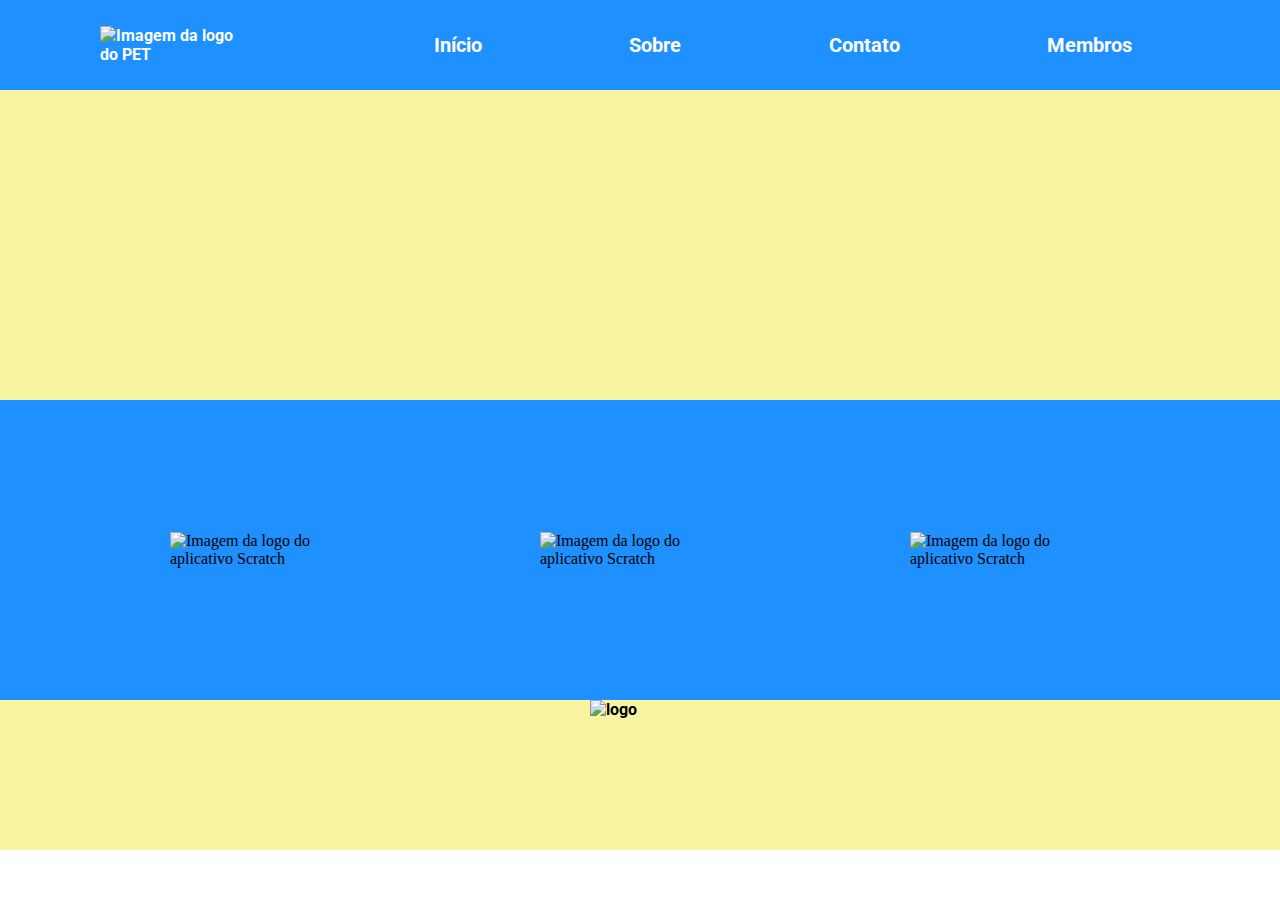
==== index.html @ 6c6c90ff "fix: nav responsivity" ====
<!DOCTYPE html>
<html lang="pt-br">

<head>
    <meta charset="UTF-8">
    <meta name="viewport" content="width=device-width, initial-scale=1.0, maximum-scale=1.0, user-scalable=0" />
    <meta name="description" content="PET Codifikids: levando o básico da programação para as crianças.">
    <meta name="author" content="@henriquesqs">
    <title>PET: Codifikids</title>

    <!-- CSS stylesheet -->
    <link rel="stylesheet" type="text/css" href="styles/stylesheet.css">
    <!-- <link rel="stylesheet" media="screen and (min-width: 900px)" href="styles/widescreen.css"> -->
    <!-- <link rel="stylesheet" media="screen and (max-width: 1000px)" href="styles/smallscreen.css"> -->

    <!-- Favicon image -->
    <link rel="shortcut icon" type="image/x-icon" href="images/favicon.ico" />

    <!-- Roboto family font -->
    <link href="https://fonts.googleapis.com/css2?family=Roboto:wght@100&display=swap" rel="stylesheet">

</head>

<body>

    <header>
        <nav>

            <div class="flex-container">
                <div class="logo">
                    <a href="index.html">                        
                        <img src="images/PetNOBG.png" alt="Imagem da logo do PET">
                    </a>
                </div>
                <ul>
                    <a href="index.html">
                        <li>Início</li>
                    </a>
                    <a href="#">
                        <li>Sobre</li>
                    </a>
                    <a href="#">
                        <li>Contato</li>
                    </a>
                    <a href="#">
                        <li>Membros</li>
                    </a>
                </ul>
            </div>
        </nav>
    </header>

    <main>
        <div class="flex-container">
            <div class="scratch-icon">
                <img src="images/scratch.svg" alt="Imagem da logo do aplicativo Scratch">
            </div>
            <div class="pet-icon">
                <img src="images/scratch.svg" alt="Imagem da logo do aplicativo Scratch">
            </div>
            <div class="about-icon">
                <img src="images/scratch.svg" alt="Imagem da logo do aplicativo Scratch">
            </div>
        </div>
    </main>

    <footer>
        <div class="flex-container">
            <img src="images/pet.jpg" alt="logo">
            
            <div>

            </div>
        </div>

    </footer>

</body>

</html>
---- styles/stylesheet.css ----
html,
body {
    width: 100%;
    height: 100%;
    margin: 0;
}

/* ************************* */
/*  Define styles for header */
/* ************************* */

header {
    background-color: #f9f4a2;
    width: 100%;
    height: 400px;
}

/* ******************************** */
/*  Define styles for navigator bar */
/* ******************************** */

nav {
    display: flex;
    width: 100%;
    height: 90px;
}

nav .logo {
    margin-left: 100px;
}

nav a {
    text-decoration: none;
    font-weight: bold;
    font-family: "Roboto", sans-serif;
    list-style-type: none;
    color: white;
}

nav ul {
    width: 100%;
    height: 100%;
    margin: 0;
    display: flex;
    align-items: center;
    flex-direction: row;
    justify-content: space-evenly;
    font-size: 20px;
}

li:hover {
    color: black;
}

nav .flex-container {
    flex-direction: row;
    display: flex;
    height: 100%;
    width: 100%;
    justify-content: space-evenly;
    align-items: center;
    background-color: DodgerBlue;
}

nav > .flex-container > .logo img {
    width: 90px;
    height: 94px;
}

/* Define styles for main */

main {
    background-color: aqua;
    width: 100%;
    height: 300px;
}

main .flex-container {
    flex-direction: row;
    display: flex;
    height: 100%;
    justify-content: space-evenly;
    align-items: center;
    background-color: DodgerBlue;
}

main .flex-container > div {
    width: 200px;
    /* background-color: #f1f1f1; */
}

/* Define style for footer */
footer {
    background-color: #f9f4a2;
    width: 100%;
    height: 150px;
    font-family: "Roboto", sans-serif;
    font-weight: bold;
}

footer > .flex-container {
    display: flex;
    flex-direction: row;
    justify-content: center;
    align-items: center;
}

footer img {
    height: 100px;
    width: 100px;
}

@media only screen and (max-width: 1000px) {
    html,
    body {
        width: 100%;
        height: 100%;
        margin: 0;
    }

    header {
        height: 500px;
    }

    nav {
        display: flex;
        width: 100%;
        height: 90px;
    }

    nav .flex-container .logo {
        margin-left: 20px;
    }

    nav ul {
        font-size: 10px;
    }

    main {
        height: 580px;
    }

    main .flex-container {
        flex-direction: column;
    }

    main .flex-container > div {
        width: 150px;
        margin: 10px;
    }

    footer {
        height: 20vh;
    }

    footer > img {
        height: 80px;
        width: 15vw;
    }
}
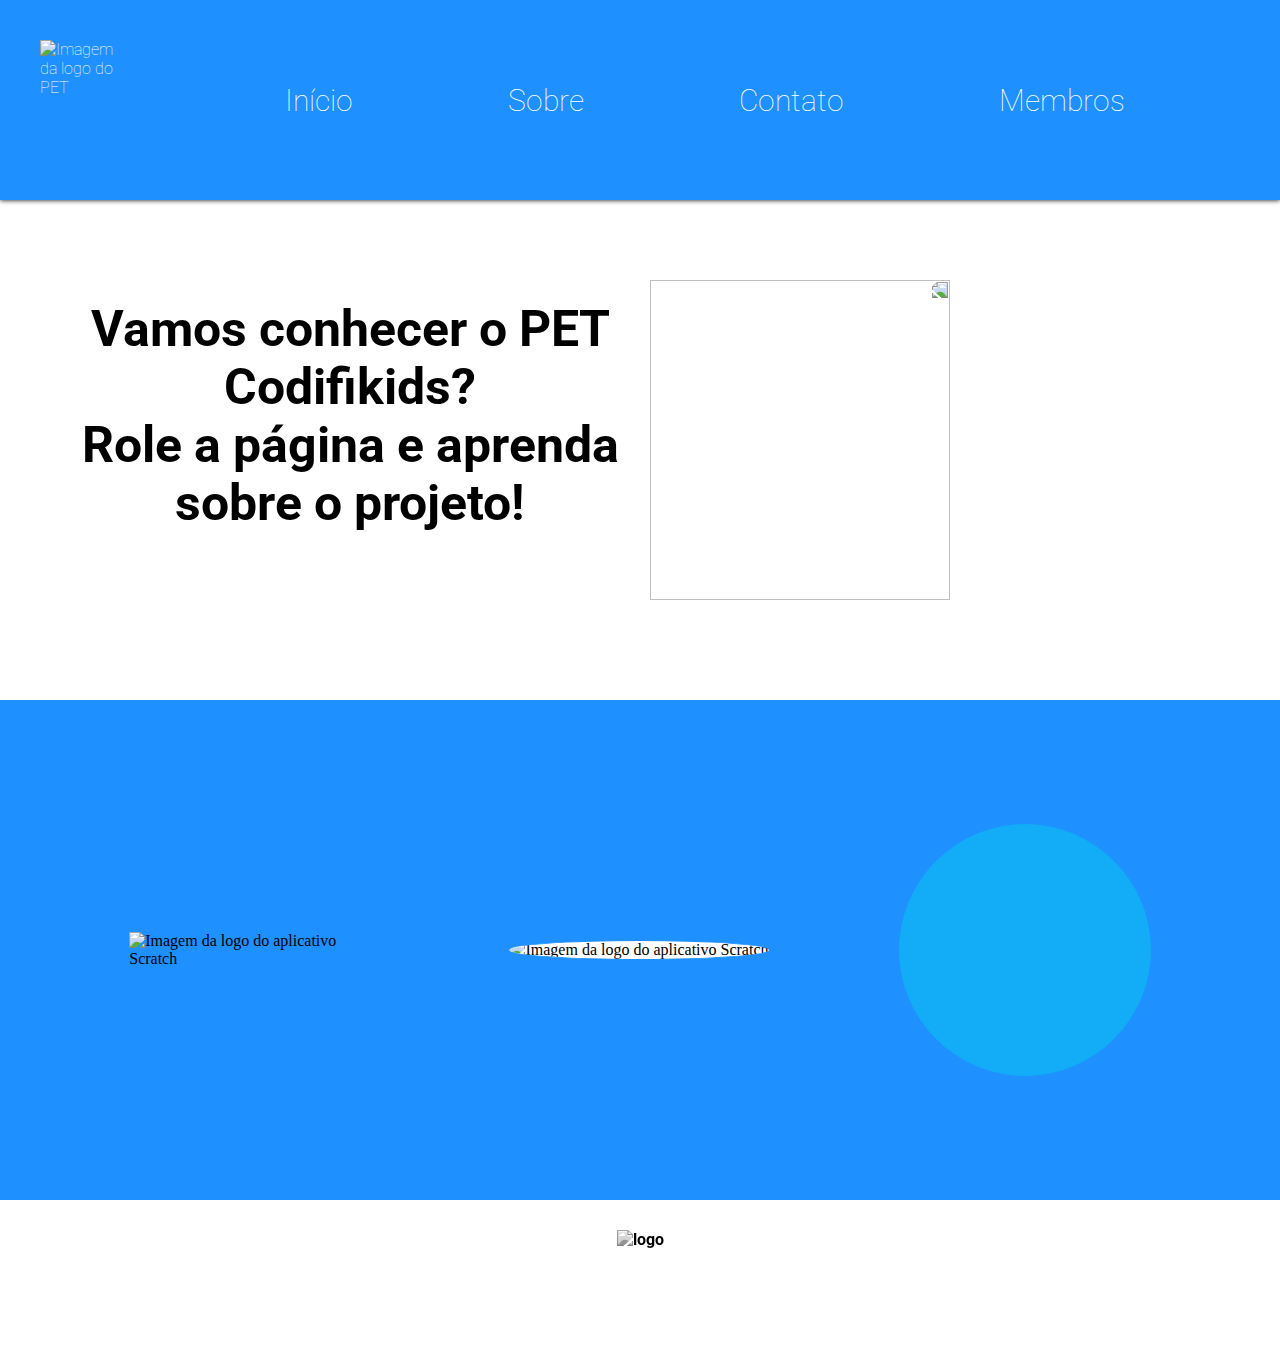
==== commit 6c3f5921: "fix: responsive design" ====
--- a/index.html
+++ b/index.html
@@ -17,7 +17,10 @@
     <link rel="shortcut icon" type="image/x-icon" href="images/favicon.ico" />
 
     <!-- Roboto family font -->
-    <link href="https://fonts.googleapis.com/css2?family=Roboto:wght@100&display=swap" rel="stylesheet">
+    <link href="https://fonts.googleapis.com/css2?family=Roboto:wght@100;900&display=swap" rel="stylesheet">
+
+    <!-- Font Awesome Kit -->
+    <script src="https://kit.fontawesome.com/ced1c3619a.js" crossorigin="anonymous"></script>
 
 </head>
 
@@ -25,10 +28,9 @@
 
     <header>
         <nav>
-
             <div class="flex-container">
                 <div class="logo">
-                    <a href="index.html">                        
+                    <a href="index.html">
                         <img src="images/PetNOBG.png" alt="Imagem da logo do PET">
                     </a>
                 </div>
@@ -48,6 +50,14 @@
                 </ul>
             </div>
         </nav>
+
+        <h1>Vamos conhecer o PET Codifikids?<br>
+            Role a página e aprenda sobre o projeto!
+        </h1>
+        
+        <div>
+            <img class="cat" src="images/scratchCat.png">
+        </div>
     </header>
 
     <main>
@@ -56,20 +66,19 @@
                 <img src="images/scratch.svg" alt="Imagem da logo do aplicativo Scratch">
             </div>
             <div class="pet-icon">
-                <img src="images/scratch.svg" alt="Imagem da logo do aplicativo Scratch">
+                <img src="images/pet.jpg" alt="Imagem da logo do aplicativo Scratch">
             </div>
             <div class="about-icon">
-                <img src="images/scratch.svg" alt="Imagem da logo do aplicativo Scratch">
+                <center><i class="fas fa-question">
+                    </i></center>
             </div>
         </div>
     </main>
 
     <footer>
         <div class="flex-container">
-            <img src="images/pet.jpg" alt="logo">
-            
             <div>
-
+                <img src="images/PetNOBG.png" alt="logo">
             </div>
         </div>
 
--- a/styles/stylesheet.css
+++ b/styles/stylesheet.css
@@ -6,33 +6,50 @@
 }
 
 /* ************************* */
-/*  Define styles for header */
+/*  Define styles for HEADER */
 /* ************************* */
 
 header {
-    background-color: #f9f4a2;
+    /* background-color: #f9f4a2; */
+    background-color: white;
     width: 100%;
     height: 400px;
 }
 
-/* ******************************** */
-/*  Define styles for navigator bar */
-/* ******************************** */
+header h1 {
+    font-family: "Roboto", sans-serif;
+    font-weight: 900;
+    float: left;
+    margin-top: 100px;
+    margin-left: 50px;
+    font-size: 45px;
+}
+
+header .cat {
+    -webkit-transform: scaleX(-1);
+    transform: scaleX(-1);
+    float: right;
+    width: 400px;
+    margin-right: 100px;
+    margin-top: 50px;
+}
+
+/* ********************************* */
+/*  Define styles for NAVIGATION BAR */
+/* ********************************* */
 
 nav {
     display: flex;
     width: 100%;
     height: 90px;
-}
-
-nav .logo {
-    margin-left: 100px;
+    /* position: fixed; */
 }
 
 nav a {
     text-decoration: none;
     font-weight: bold;
     font-family: "Roboto", sans-serif;
+    font-weight: 100;
     list-style-type: none;
     color: white;
 }
@@ -60,6 +77,11 @@
     justify-content: space-evenly;
     align-items: center;
     background-color: DodgerBlue;
+    box-shadow: 0 0px 5px black;
+}
+
+nav .logo {
+    margin-left: 100px;
 }
 
 nav > .flex-container > .logo img {
@@ -67,7 +89,13 @@
     height: 94px;
 }
 
-/* Define styles for main */
+/* nav > .flex-container > .logo img:hover{
+    background-color: black;
+} */
+
+/* *********************** */
+/*  Define styles for MAIN */
+/* *********************** */
 
 main {
     background-color: aqua;
@@ -75,7 +103,7 @@
     height: 300px;
 }
 
-main .flex-container {
+main > .flex-container {
     flex-direction: row;
     display: flex;
     height: 100%;
@@ -84,14 +112,49 @@
     background-color: DodgerBlue;
 }
 
-main .flex-container > div {
+main > .flex-container > div.scratch-icon {
     width: 200px;
     /* background-color: #f1f1f1; */
 }
 
-/* Define style for footer */
+main > .flex-container div.pet-icon > img {
+    width: 200px;
+    /* background-color: #f1f1f1; */
+    background-color: #fff;
+    border: 1px solid DodgerBlue;
+    /* height:100px; */
+    border-radius: 50%;
+    -moz-border-radius: 50%;
+    -webkit-border-radius: 50%;
+}
+
+main > .flex-container div.about-icon {
+    width: 200px;
+    background-color: #12adf6;
+    border: 1px solid #12adf6;
+    color: white;
+    height: 200px;
+    border-radius: 50%;
+    -moz-border-radius: 50%;
+    -webkit-border-radius: 50%;
+
+    display: inline-block;
+    font-size: 60px;
+    line-height: 200px;
+    /* background-color:black; */
+    /* color:white; */
+    /* width: 50px; */
+    /* height: 50px; */
+    text-align: center;
+    vertical-align: bottom;
+}
+
+/* ************************** */
+/*  Define styles for FOOTER  */
+/* ************************** */
+
 footer {
-    background-color: #f9f4a2;
+    background-color: white;
     width: 100%;
     height: 150px;
     font-family: "Roboto", sans-serif;
@@ -108,53 +171,390 @@
 footer img {
     height: 100px;
     width: 100px;
-}
-
-@media only screen and (max-width: 1000px) {
-    html,
-    body {
-        width: 100%;
-        height: 100%;
-        margin: 0;
+    filter: grayscale(1);
+}
+
+/* Define styles for Extra small devices (phones, 600px and down) */
+@media only screen and (max-width: 600px) {
+    nav .logo {
+        margin-left: 5px;
+        /* margin: 0; */
+    }
+
+    nav ul {
+        font-size: 15px;
+        padding: 0;
+    }
+
+    nav > .flex-container > .logo img {
+        width: 90px;
+        height: 94px;
+        /* margin-right: -40px; */
     }
 
     header {
         height: 500px;
     }
 
+    header h1 {
+        margin: 0;
+        font-weight: lighter;
+        margin-top: 50px;
+        margin-left: 20px;
+        margin-right: 20px;
+        font-size: 30px;
+        text-align: center;
+    }
+
+    header div {
+        display: flex;
+        width: 100px;
+        height: 100px;
+    }
+
+    header div > img.cat {
+        margin: 0;
+        -webkit-transform: scaleX(-1);
+        transform: scaleX(-1);
+        width: 100px;
+        height: 120px;
+        margin-right: 150px;
+        margin-left: 150px;
+        margin-top: 30px;
+    }
+
+    header div > img.cat:hover {
+        -webkit-transform: scaleX(1);
+        transform: scaleX(1);
+    }
+
+    main {
+        background-color: aqua;
+        width: 100%;
+        height: 300px;
+    }
+
+    main .flex-container {
+        flex-direction: row;
+        display: flex;
+        height: 100%;
+        justify-content: space-evenly;
+        align-items: center;
+        background-color: DodgerBlue;
+    }
+
+    main > .flex-container > div.scratch-icon {
+        width: 100px;
+        /* background-color: #f1f1f1; */
+    }
+
+    main > .flex-container div.pet-icon > img {
+        width: 100px;
+        /* background-color: #f1f1f1; */
+        background-color: #fff;
+        border: 1px solid DodgerBlue;
+        /* height:100px; */
+        border-radius: 50%;
+        -moz-border-radius: 50%;
+        -webkit-border-radius: 50%;
+    }
+
+    main > .flex-container div.about-icon {
+        width: 100px;
+        background-color: #12adf6;
+        border: 1px solid #12adf6;
+        color: white;
+        height: 100px;
+        border-radius: 50%;
+        -moz-border-radius: 50%;
+        -webkit-border-radius: 50%;
+
+        display: inline-block;
+        font-size: 40px;
+        line-height: 100px;
+        /* background-color:black; */
+        /* color:white; */
+        /* width: 50px; */
+        /* height: 50px; */
+        text-align: center;
+        vertical-align: bottom;
+    }
+
+    footer {
+        background-color: white;
+        width: 100%;
+        height: 110px;
+        font-family: "Roboto", sans-serif;
+        font-weight: bold;
+    }
+
+    footer > .flex-container {
+        display: flex;
+        flex-direction: row;
+        justify-content: center;
+        align-items: center;
+    }
+
+    footer img {
+        height: 100px;
+        width: 100px;
+    }
+}
+
+/* Define styles for Small devices (portrait tablets and large phones, 600px and up) */
+@media only screen and (min-width: 600px) {
+}
+
+/* Define styles for Medium devices (landscape tablets, 768px and up) */
+@media only screen and (min-width: 768px) {
+    nav .logo {
+        margin-left: 30px;
+        /* margin: 0; */
+    }
+
+    nav ul {
+        font-size: 20px;
+        padding: 0;
+    }
+
+    nav > .flex-container > .logo img {
+        width: 90px;
+        height: 94px;
+        /* margin-right: -40px; */
+    }
+
+    header {
+        height: 500px;
+    }
+
+    header h1 {
+        margin: 0;
+        font-weight: lighter;
+        margin-top: 50px;
+        width: 500px;
+        float: left;
+        font-size: 50px;
+        text-align: center;
+    }
+
+    header div {
+        display: flex;
+        width: 100px;
+        height: 100px;
+    }
+
+    header div > img.cat {
+        margin: 0;
+        -webkit-transform: scaleX(-1);
+        transform: scaleX(-1);
+        width: 200px;
+        height: 220px;
+        /* margin-right: 150px;
+        margin-left: 150px; */
+        margin-top: 80px;
+    }
+
+    header div > img.cat:hover {
+        -webkit-transform: scaleX(1);
+        transform: scaleX(1);
+    }
+
+    main {
+        background-color: aqua;
+        width: 100%;
+        height: 400px;
+    }
+
+    main .flex-container {
+        flex-direction: row;
+        display: flex;
+        height: 100%;
+        justify-content: space-evenly;
+        align-items: center;
+        background-color: DodgerBlue;
+    }
+
+    main > .flex-container > div.scratch-icon {
+        width: 200px;
+        /* background-color: #f1f1f1; */
+    }
+
+    main > .flex-container div.pet-icon > img {
+        width: 200px;
+        /* background-color: #f1f1f1; */
+        background-color: #fff;
+        border: 1px solid DodgerBlue;
+        /* height:200px; */
+        border-radius: 50%;
+        -moz-border-radius: 50%;
+        -webkit-border-radius: 50%;
+    }
+
+    main > .flex-container div.about-icon {
+        width: 200px;
+        background-color: #12adf6;
+        border: 1px solid #12adf6;
+        color: white;
+        height: 200px;
+        border-radius: 50%;
+        -moz-border-radius: 50%;
+        -webkit-border-radius: 50%;
+
+        display: inline-block;
+        font-size: 80px;
+        line-height: 200px;
+        /* background-color:black; */
+        /* color:white; */
+        /* width: 50px; */
+        /* height: 50px; */
+        text-align: center;
+        vertical-align: bottom;
+    }
+
+    footer {
+        background-color: white;
+        width: 100%;
+        height: 130px;
+        font-family: "Roboto", sans-serif;
+        font-weight: bold;
+    }
+
+    footer > .flex-container {
+        display: flex;
+        flex-direction: row;
+        justify-content: center;
+        align-items: center;
+    }
+
+    footer img {
+        height: 100px;
+        width: 100px;
+    }
+}
+
+/* Define styles for Large devices (laptops/desktops, 992px and up) */
+@media only screen and (min-width: 992px) {
     nav {
-        display: flex;
+        height: 200px;
+    }
+
+    nav .logo {        
+        margin-left: 40px;
+        margin-top: -20px;
+        /* margin: 0; */
+    }
+
+    nav ul {
+        font-size: 30px;
+        padding: 0;
+    }
+
+    nav > .flex-container > .logo img {        
+        width: 120px;
+        height: 124px;
+        /* margin-right: -40px; */
+    }
+
+    header {
+        height: 700px;
+    }
+
+    header h1 {
+        margin: 0;
+        font-weight: bold;
+        margin-top: 100px;
+        width: 600px;
+        float: left;
+        font-size: 50px;
+        text-align: center;
+        margin-left: 50px;
+    }
+
+    header div {
+        display: flex;
+        /* width: 100px; */
+        /* height: 100px; */
+    }
+
+    header div > img.cat {
+        margin: 0;
+        -webkit-transform: scaleX(-1);
+        transform: scaleX(-1);
+        width: 300px;
+        height: 320px;
+        /* margin-right: 150px; */
+        /* margin-left: 50px; */
+        margin-top: 80px;
+    }
+
+    header div > img.cat:hover {
+        -webkit-transform: scaleX(1);
+        transform: scaleX(1);
+    }
+
+    main {
+        background-color: aqua;
         width: 100%;
-        height: 90px;
-    }
-
-    nav .flex-container .logo {
-        margin-left: 20px;
-    }
-
-    nav ul {
-        font-size: 10px;
-    }
-
-    main {
-        height: 580px;
+        height: 500px;
     }
 
     main .flex-container {
-        flex-direction: column;
-    }
-
-    main .flex-container > div {
-        width: 150px;
-        margin: 10px;
+        flex-direction: row;
+        display: flex;
+        height: 100%;
+        justify-content: space-evenly;
+        align-items: center;
+        background-color: DodgerBlue;
+    }
+
+    main > .flex-container > div.scratch-icon {
+        width: 250px;
+        /* background-color: #f1f1f1; */
+    }
+
+    main > .flex-container div.pet-icon > img {
+        width: 250px;
+        /* background-color: #f1f1f1; */
+        background-color: #fff;
+        border: 1px solid DodgerBlue;
+        /* height:200px; */
+        border-radius: 50%;
+        -moz-border-radius: 50%;
+        -webkit-border-radius: 50%;
+    }
+
+    main > .flex-container div.about-icon {
+        width: 250px;
+        background-color: #12adf6;
+        border: 1px solid #12adf6;
+        color: white;
+        height: 250px;
+        border-radius: 50%;
+        -moz-border-radius: 50%;
+        -webkit-border-radius: 50%;
+
+        font-size: 100px;
+        display: inline-block;
+        line-height: 250px;
+        text-align: center;
+        vertical-align: bottom;
     }
 
     footer {
-        height: 20vh;
-    }
-
-    footer > img {
-        height: 80px;
-        width: 15vw;
-    }
-}
+        background-color: white;
+        width: 100%;
+        height: 170px;
+        font-family: "Roboto", sans-serif;
+        font-weight: bold;
+    }
+
+    footer img {
+        height: 100px;
+        width: 100px;
+        margin-top: 30px;        
+    }
+}
+
+/* Define styles for Extra large devices (large laptops and desktops, 1200px and up) */
+@media only screen and (min-width: 1200px) {
+}
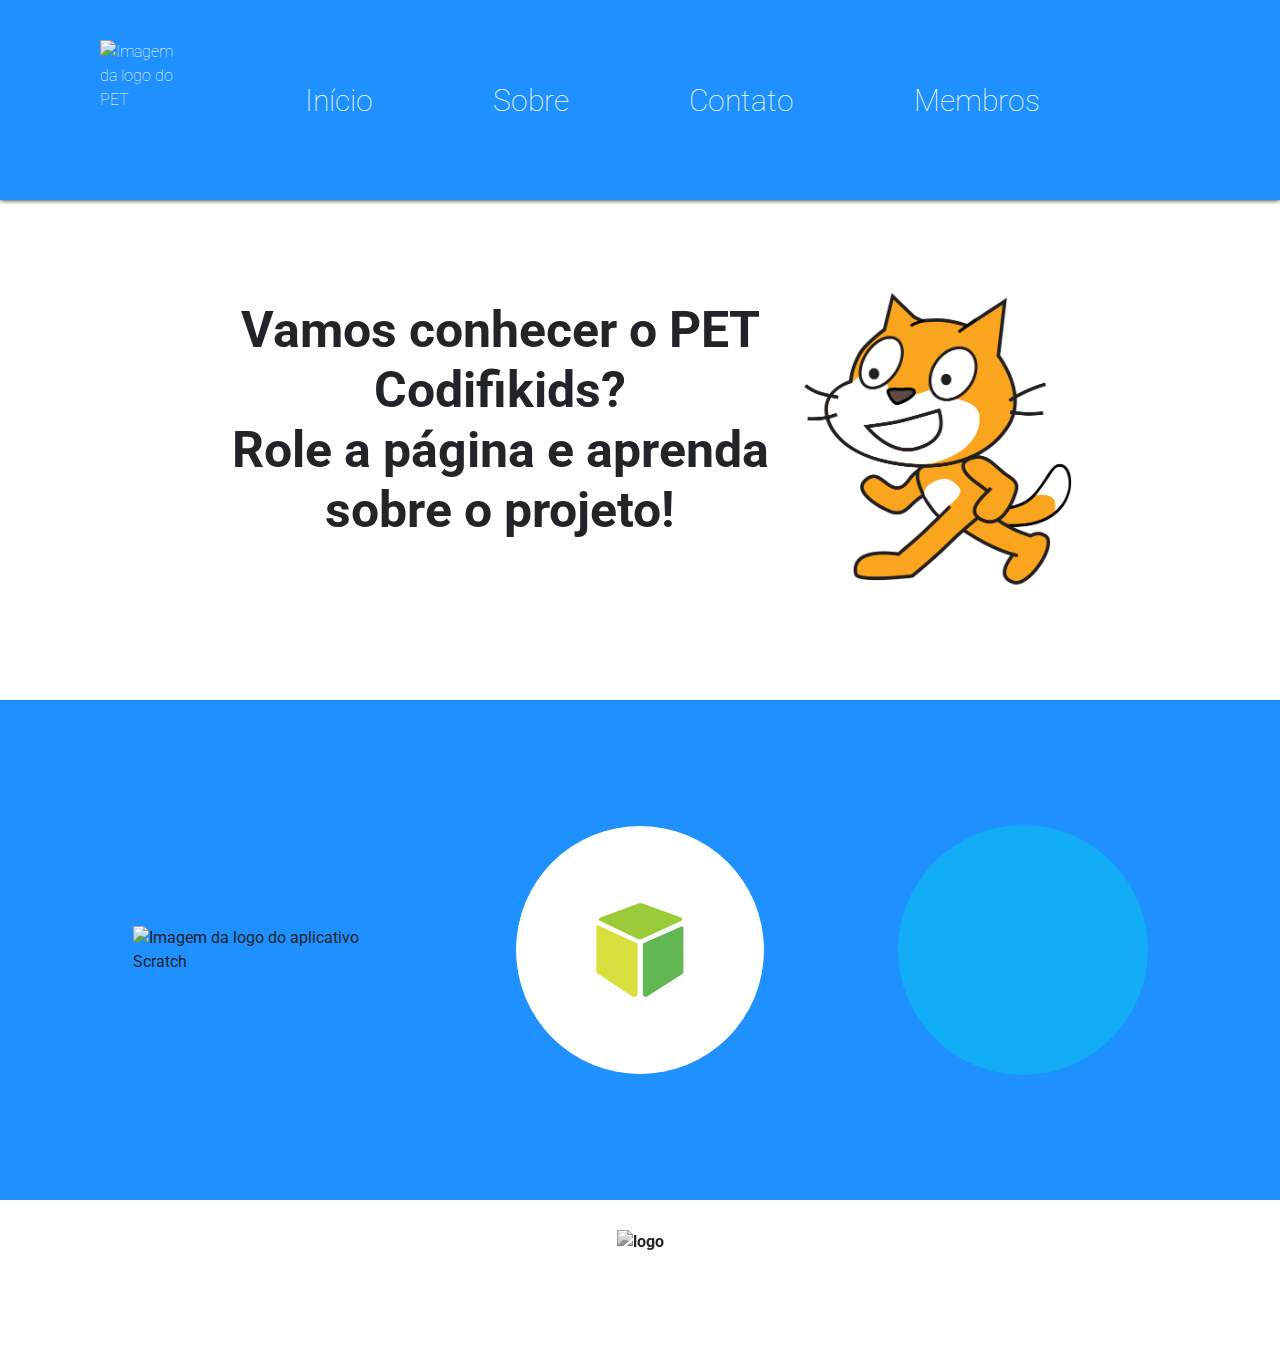
==== commit 9d6d82f4: "created switch between dark and light mode" ====
--- a/index.html
+++ b/index.html
@@ -10,8 +10,9 @@
 
     <!-- CSS stylesheet -->
     <link rel="stylesheet" type="text/css" href="styles/stylesheet.css">
-    <!-- <link rel="stylesheet" media="screen and (min-width: 900px)" href="styles/widescreen.css"> -->
-    <!-- <link rel="stylesheet" media="screen and (max-width: 1000px)" href="styles/smallscreen.css"> -->
+
+    <!-- Js file -->
+    <script type="text/javascript" src="scripts/script.js"></script>
 
     <!-- Favicon image -->
     <link rel="shortcut icon" type="image/x-icon" href="images/favicon.ico" />
@@ -20,7 +21,28 @@
     <link href="https://fonts.googleapis.com/css2?family=Roboto:wght@100;900&display=swap" rel="stylesheet">
 
     <!-- Font Awesome Kit -->
-    <script src="https://kit.fontawesome.com/ced1c3619a.js" crossorigin="anonymous"></script>
+    <script src="https://kit.fontawesome.com/ced1c3619a.js" crossorigin="anonymous">
+    </script>
+
+    <!-- Bootstrap (I swear its just to use their beautiful tooltips) -->
+    <link rel="stylesheet" href="https://maxcdn.bootstrapcdn.com/bootstrap/4.0.0/css/bootstrap.min.css"
+        integrity="sha384-Gn5384xqQ1aoWXA+058RXPxPg6fy4IWvTNh0E263XmFcJlSAwiGgFAW/dAiS6JXm" crossorigin="anonymous">
+    <script src="https://code.jquery.com/jquery-3.2.1.slim.min.js"
+        integrity="sha384-KJ3o2DKtIkvYIK3UENzmM7KCkRr/rE9/Qpg6aAZGJwFDMVNA/GpGFF93hXpG5KkN" crossorigin="anonymous">
+        </script>
+    <script src="https://cdnjs.cloudflare.com/ajax/libs/popper.js/1.12.9/umd/popper.min.js"
+        integrity="sha384-ApNbgh9B+Y1QKtv3Rn7W3mgPxhU9K/ScQsAP7hUibX39j7fakFPskvXusvfa0b4Q" crossorigin="anonymous">
+        </script>
+    <script src="https://maxcdn.bootstrapcdn.com/bootstrap/4.0.0/js/bootstrap.min.js"
+        integrity="sha384-JZR6Spejh4U02d8jOt6vLEHfe/JQGiRRSQQxSfFWpi1MquVdAyjUar5+76PVCmYl" crossorigin="anonymous">
+        </script>
+
+    <!-- Initializing tooltips everywhere -->
+    <script>
+        $(function () {
+            $('[data-toggle="tooltip"]').tooltip()
+        })
+    </script>
 
 </head>
 
@@ -29,24 +51,30 @@
     <header>
         <nav>
             <div class="flex-container">
+
                 <div class="logo">
                     <a href="index.html">
                         <img src="images/PetNOBG.png" alt="Imagem da logo do PET">
                     </a>
                 </div>
+
                 <ul>
-                    <a href="index.html">
+                    <a href="index.html" style="text-decoration: none;">
                         <li>Início</li>
                     </a>
-                    <a href="#">
+                    <a href="#" style="text-decoration: none;">
                         <li>Sobre</li>
                     </a>
-                    <a href="#">
+                    <a href="#" style="text-decoration: none;">
                         <li>Contato</li>
                     </a>
-                    <a href="#">
+                    <a href="#" style="text-decoration: none;">
                         <li>Membros</li>
                     </a>
+                    <li style="list-style-type: none; cursor: pointer;" onclick="changeColorTheme()">
+                        <i class="fas fa-adjust" title="Mudar para modo escuro">
+                        </i>
+                    </li>
                 </ul>
             </div>
         </nav>
@@ -54,7 +82,7 @@
         <h1>Vamos conhecer o PET Codifikids?<br>
             Role a página e aprenda sobre o projeto!
         </h1>
-        
+
         <div>
             <img class="cat" src="images/scratchCat.png">
         </div>
@@ -63,10 +91,10 @@
     <main>
         <div class="flex-container">
             <div class="scratch-icon">
-                <img src="images/scratch.svg" alt="Imagem da logo do aplicativo Scratch">
+                <img src="images/scratch.svg" class="scratch-iconImg" alt="Imagem da logo do aplicativo Scratch">
             </div>
             <div class="pet-icon">
-                <img src="images/pet.jpg" alt="Imagem da logo do aplicativo Scratch">
+                <img src="images/pet.svg" class="pet-iconImg" alt="Imagem da logo do aplicativo Scratch">
             </div>
             <div class="about-icon">
                 <center><i class="fas fa-question">
--- a/styles/stylesheet.css
+++ b/styles/stylesheet.css
@@ -10,7 +10,6 @@
 /* ************************* */
 
 header {
-    /* background-color: #f9f4a2; */
     background-color: white;
     width: 100%;
     height: 400px;
@@ -42,11 +41,9 @@
     display: flex;
     width: 100%;
     height: 90px;
-    /* position: fixed; */
 }
 
 nav a {
-    text-decoration: none;
     font-weight: bold;
     font-family: "Roboto", sans-serif;
     font-weight: 100;
@@ -80,6 +77,10 @@
     box-shadow: 0 0px 5px black;
 }
 
+nav .flex-container > ul > a{
+    text-decoration: none;
+}
+
 nav .logo {
     margin-left: 100px;
 }
@@ -88,10 +89,6 @@
     width: 90px;
     height: 94px;
 }
-
-/* nav > .flex-container > .logo img:hover{
-    background-color: black;
-} */
 
 /* *********************** */
 /*  Define styles for MAIN */
@@ -114,15 +111,13 @@
 
 main > .flex-container > div.scratch-icon {
     width: 200px;
-    /* background-color: #f1f1f1; */
 }
 
 main > .flex-container div.pet-icon > img {
     width: 200px;
-    /* background-color: #f1f1f1; */
     background-color: #fff;
     border: 1px solid DodgerBlue;
-    /* height:100px; */
+    height: 250px;
     border-radius: 50%;
     -moz-border-radius: 50%;
     -webkit-border-radius: 50%;
@@ -141,10 +136,6 @@
     display: inline-block;
     font-size: 60px;
     line-height: 200px;
-    /* background-color:black; */
-    /* color:white; */
-    /* width: 50px; */
-    /* height: 50px; */
     text-align: center;
     vertical-align: bottom;
 }
@@ -178,7 +169,6 @@
 @media only screen and (max-width: 600px) {
     nav .logo {
         margin-left: 5px;
-        /* margin: 0; */
     }
 
     nav ul {
@@ -189,7 +179,6 @@
     nav > .flex-container > .logo img {
         width: 90px;
         height: 94px;
-        /* margin-right: -40px; */
     }
 
     header {
@@ -245,15 +234,12 @@
 
     main > .flex-container > div.scratch-icon {
         width: 100px;
-        /* background-color: #f1f1f1; */
     }
 
     main > .flex-container div.pet-icon > img {
         width: 100px;
-        /* background-color: #f1f1f1; */
         background-color: #fff;
         border: 1px solid DodgerBlue;
-        /* height:100px; */
         border-radius: 50%;
         -moz-border-radius: 50%;
         -webkit-border-radius: 50%;
@@ -272,10 +258,6 @@
         display: inline-block;
         font-size: 40px;
         line-height: 100px;
-        /* background-color:black; */
-        /* color:white; */
-        /* width: 50px; */
-        /* height: 50px; */
         text-align: center;
         vertical-align: bottom;
     }
@@ -309,7 +291,6 @@
 @media only screen and (min-width: 768px) {
     nav .logo {
         margin-left: 30px;
-        /* margin: 0; */
     }
 
     nav ul {
@@ -320,7 +301,6 @@
     nav > .flex-container > .logo img {
         width: 90px;
         height: 94px;
-        /* margin-right: -40px; */
     }
 
     header {
@@ -349,8 +329,6 @@
         transform: scaleX(-1);
         width: 200px;
         height: 220px;
-        /* margin-right: 150px;
-        margin-left: 150px; */
         margin-top: 80px;
     }
 
@@ -376,15 +354,12 @@
 
     main > .flex-container > div.scratch-icon {
         width: 200px;
-        /* background-color: #f1f1f1; */
     }
 
     main > .flex-container div.pet-icon > img {
         width: 200px;
-        /* background-color: #f1f1f1; */
         background-color: #fff;
         border: 1px solid DodgerBlue;
-        /* height:200px; */
         border-radius: 50%;
         -moz-border-radius: 50%;
         -webkit-border-radius: 50%;
@@ -403,10 +378,6 @@
         display: inline-block;
         font-size: 80px;
         line-height: 200px;
-        /* background-color:black; */
-        /* color:white; */
-        /* width: 50px; */
-        /* height: 50px; */
         text-align: center;
         vertical-align: bottom;
     }
@@ -438,10 +409,9 @@
         height: 200px;
     }
 
-    nav .logo {        
+    nav .logo {
         margin-left: 40px;
         margin-top: -20px;
-        /* margin: 0; */
     }
 
     nav ul {
@@ -449,10 +419,9 @@
         padding: 0;
     }
 
-    nav > .flex-container > .logo img {        
+    nav > .flex-container > .logo img {
         width: 120px;
         height: 124px;
-        /* margin-right: -40px; */
     }
 
     header {
@@ -472,8 +441,6 @@
 
     header div {
         display: flex;
-        /* width: 100px; */
-        /* height: 100px; */
     }
 
     header div > img.cat {
@@ -482,8 +449,6 @@
         transform: scaleX(-1);
         width: 300px;
         height: 320px;
-        /* margin-right: 150px; */
-        /* margin-left: 50px; */
         margin-top: 80px;
     }
 
@@ -509,15 +474,12 @@
 
     main > .flex-container > div.scratch-icon {
         width: 250px;
-        /* background-color: #f1f1f1; */
     }
 
     main > .flex-container div.pet-icon > img {
         width: 250px;
-        /* background-color: #f1f1f1; */
         background-color: #fff;
         border: 1px solid DodgerBlue;
-        /* height:200px; */
         border-radius: 50%;
         -moz-border-radius: 50%;
         -webkit-border-radius: 50%;
@@ -551,10 +513,235 @@
     footer img {
         height: 100px;
         width: 100px;
-        margin-top: 30px;        
+        margin-top: 30px;
     }
 }
 
 /* Define styles for Extra large devices (large laptops and desktops, 1200px and up) */
 @media only screen and (min-width: 1200px) {
-}
+    nav {
+        height: 200px;
+    }
+
+    nav .logo {
+        margin-left: 100px;
+        margin-top: -20px;
+    }
+
+    nav ul {
+        font-size: 30px;
+        padding: 0;
+    }
+
+    nav > .flex-container > .logo img {
+        width: 120px;
+        height: 124px;
+    }
+
+    header {
+        height: 700px;
+    }
+
+    header h1 {
+        margin: 0;
+        font-weight: bold;
+        margin-top: 100px;
+        width: 600px;
+        float: left;
+        font-size: 50px;
+        text-align: center;
+        margin-left: 200px;
+    }
+
+    header div {
+        display: flex;
+    }
+
+    header div > img.cat {
+        margin: 0;
+        -webkit-transform: scaleX(-1);
+        transform: scaleX(-1);
+        width: 300px;
+        height: 320px;
+        margin-top: 80px;
+    }
+
+    header div > img.cat:hover {
+        -webkit-transform: scaleX(1);
+        transform: scaleX(1);
+    }
+
+    main {
+        background-color: aqua;
+        width: 100%;
+        height: 500px;
+    }
+
+    main .flex-container {
+        flex-direction: row;
+        display: flex;
+        height: 100%;
+        justify-content: space-evenly;
+        align-items: center;
+        background-color: DodgerBlue;
+    }
+
+    main > .flex-container > div.scratch-icon {
+        width: 250px;
+    }
+
+    main > .flex-container div.pet-icon > img {
+        width: 250px;
+        background-color: #fff;
+        border: 1px solid DodgerBlue;
+        border-radius: 50%;
+        -moz-border-radius: 50%;
+        -webkit-border-radius: 50%;
+    }
+
+    main > .flex-container div.about-icon {
+        width: 250px;
+        background-color: #12adf6;
+        border: 1px solid #12adf6;
+        color: white;
+        height: 250px;
+        border-radius: 50%;
+        -moz-border-radius: 50%;
+        -webkit-border-radius: 50%;
+
+        font-size: 100px;
+        display: inline-block;
+        line-height: 250px;
+        text-align: center;
+        vertical-align: bottom;
+    }
+
+    footer {
+        background-color: white;
+        width: 100%;
+        height: 170px;
+        font-family: "Roboto", sans-serif;
+        font-weight: bold;
+    }
+
+    footer img {
+        height: 100px;
+        width: 100px;
+        margin-top: 30px;
+    }
+}
+
+/* Define styles for Extra large devices (large laptops and desktops, 1200px and up) */
+@media only screen and (min-width: 1600px) {
+    nav {
+        height: 200px;
+    }
+
+    nav .logo {
+        margin-left: 100px;
+        margin-top: -80px;
+    }
+
+    nav ul {
+        font-size: 50px;
+        padding: 0;
+    }
+
+    nav > .flex-container > .logo img {
+        width: 170px;
+        height: 184px;
+    }
+
+    header {
+        height: 800px;
+    }
+
+    header h1 {
+        margin: 0;
+        font-weight: bold;
+        margin-top: 100px;
+        width: 1100px;
+        float: left;
+        font-size: 80px;
+        text-align: center;
+        margin-left: 100px;
+    }
+
+    header div {
+        display: flex;
+    }
+
+    header div > img.cat {
+        margin: 0;
+        -webkit-transform: scaleX(-1);
+        transform: scaleX(-1);
+        width: 320px;
+        height: 340px;
+        margin-left: 100px;
+        margin-top: 100px;
+    }
+
+    header div > img.cat:hover {
+        -webkit-transform: scaleX(1);
+        transform: scaleX(1);
+    }
+
+    main {
+        background-color: aqua;
+        width: 100%;
+        height: 500px;
+    }
+
+    main .flex-container {
+        flex-direction: row;
+        display: flex;
+        height: 100%;
+        justify-content: space-evenly;
+        align-items: center;
+        background-color: DodgerBlue;
+    }
+
+    main > .flex-container > div.scratch-icon {
+        width: 250px;
+    }
+
+    main > .flex-container div.pet-icon > img {
+        width: 250px;
+        background-color: #fff;
+        border: 1px solid DodgerBlue;
+        border-radius: 50%;
+        -moz-border-radius: 50%;
+        -webkit-border-radius: 50%;
+    }
+
+    main > .flex-container div.about-icon {
+        width: 250px;
+        background-color: #12adf6;
+        border: 1px solid #12adf6;
+        color: white;
+        height: 250px;
+        border-radius: 50%;
+        -moz-border-radius: 50%;
+        -webkit-border-radius: 50%;
+
+        font-size: 100px;
+        display: inline-block;
+        line-height: 250px;
+        text-align: center;
+        vertical-align: bottom;
+    }
+
+    footer {
+        background-color: white;
+        width: 100%;
+        height: 200px;
+        font-family: "Roboto", sans-serif;
+        font-weight: bold;
+    }
+
+    footer img {
+        height: 150px;
+        width: 150px;
+        margin-top: 30px;
+    }
+}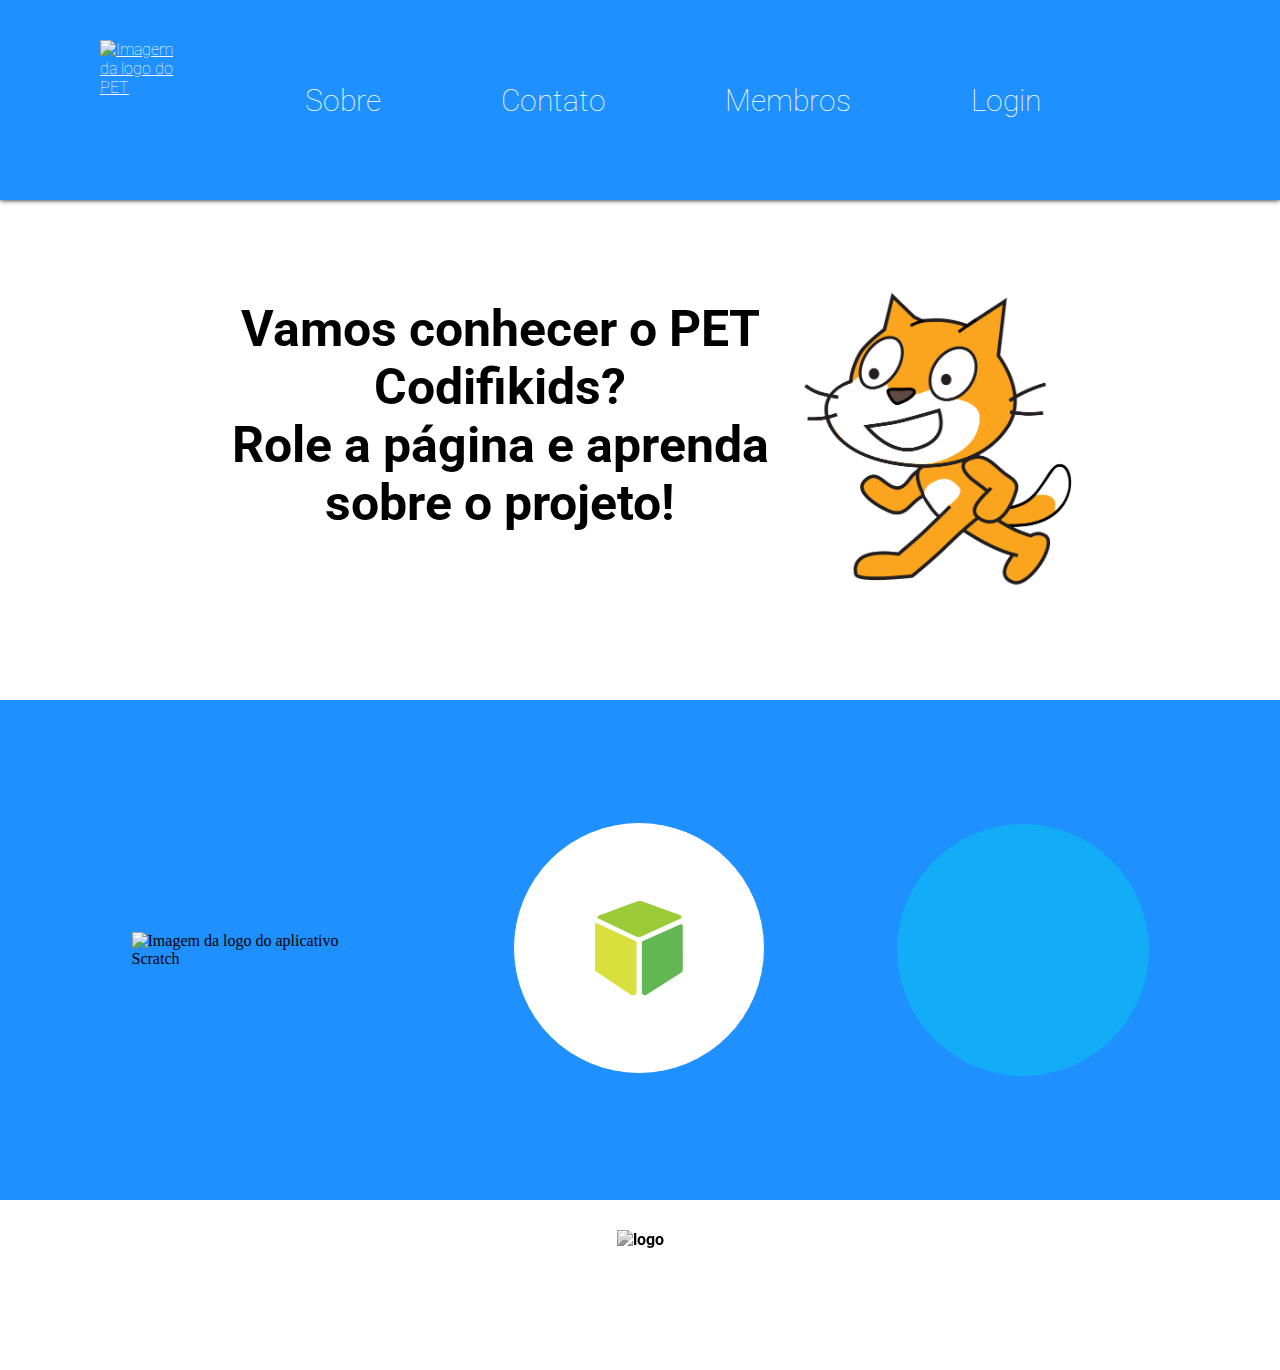
==== commit 2a6d6a6e: "created login page" ====
--- a/index.html
+++ b/index.html
@@ -6,7 +6,7 @@
     <meta name="viewport" content="width=device-width, initial-scale=1.0, maximum-scale=1.0, user-scalable=0" />
     <meta name="description" content="PET Codifikids: levando o básico da programação para as crianças.">
     <meta name="author" content="@henriquesqs">
-    <title>PET: Codifikids</title>
+    <title>CodifiKids: Index</title>
 
     <!-- CSS stylesheet -->
     <link rel="stylesheet" type="text/css" href="styles/stylesheet.css">
@@ -15,70 +15,61 @@
     <script type="text/javascript" src="scripts/script.js"></script>
 
     <!-- Favicon image -->
-    <link rel="shortcut icon" type="image/x-icon" href="images/favicon.ico" />
+    <link rel="shortcut icon" type="image/x-icon" href="images/pet.png" />
 
     <!-- Roboto family font -->
     <link href="https://fonts.googleapis.com/css2?family=Roboto:wght@100;900&display=swap" rel="stylesheet">
 
-    <!-- Font Awesome Kit -->
-    <script src="https://kit.fontawesome.com/ced1c3619a.js" crossorigin="anonymous">
-    </script>
-
-    <!-- Bootstrap (I swear its just to use their beautiful tooltips) -->
-    <link rel="stylesheet" href="https://maxcdn.bootstrapcdn.com/bootstrap/4.0.0/css/bootstrap.min.css"
-        integrity="sha384-Gn5384xqQ1aoWXA+058RXPxPg6fy4IWvTNh0E263XmFcJlSAwiGgFAW/dAiS6JXm" crossorigin="anonymous">
-    <script src="https://code.jquery.com/jquery-3.2.1.slim.min.js"
-        integrity="sha384-KJ3o2DKtIkvYIK3UENzmM7KCkRr/rE9/Qpg6aAZGJwFDMVNA/GpGFF93hXpG5KkN" crossorigin="anonymous">
-        </script>
-    <script src="https://cdnjs.cloudflare.com/ajax/libs/popper.js/1.12.9/umd/popper.min.js"
-        integrity="sha384-ApNbgh9B+Y1QKtv3Rn7W3mgPxhU9K/ScQsAP7hUibX39j7fakFPskvXusvfa0b4Q" crossorigin="anonymous">
-        </script>
-    <script src="https://maxcdn.bootstrapcdn.com/bootstrap/4.0.0/js/bootstrap.min.js"
-        integrity="sha384-JZR6Spejh4U02d8jOt6vLEHfe/JQGiRRSQQxSfFWpi1MquVdAyjUar5+76PVCmYl" crossorigin="anonymous">
-        </script>
-
-    <!-- Initializing tooltips everywhere -->
-    <script>
-        $(function () {
-            $('[data-toggle="tooltip"]').tooltip()
-        })
-    </script>
+    <!-- Font Awesome 4 Kit -->
+    <script src="https://kit.fontawesome.com/ced1c3619a.js" crossorigin="anonymous"></script>
 
 </head>
 
-<body>
+<body class="fade">
 
     <header>
         <nav>
             <div class="flex-container">
 
+                <!-- Class of our logo -->
                 <div class="logo">
                     <a href="index.html">
                         <img src="images/PetNOBG.png" alt="Imagem da logo do PET">
                     </a>
                 </div>
 
-                <ul>
-                    <a href="index.html" style="text-decoration: none;">
-                        <li>Início</li>
+                <!-- Unordered list of options in nav bar -->
+                <ul>                    
+                    <a href="#" style="text-decoration: none;">
+                        <li class="navItem">Sobre</li>
                     </a>
                     <a href="#" style="text-decoration: none;">
-                        <li>Sobre</li>
+                        <li class="navItem">Contato</li>
                     </a>
                     <a href="#" style="text-decoration: none;">
-                        <li>Contato</li>
+                        <li class="navItem">Membros</li>
                     </a>
-                    <a href="#" style="text-decoration: none;">
-                        <li>Membros</li>
+                    <a href="login.html" id="login" style="text-decoration: none;">
+                        <li class="navItem">Login</li>
                     </a>
+
+                    <!-- Creating a button to switch between dark and light mode -->
                     <li style="list-style-type: none; cursor: pointer;" onclick="changeColorTheme()">
                         <i class="fas fa-adjust" title="Mudar para modo escuro">
                         </i>
                     </li>
+
+                    <!-- Creating a button to show only to logged users -->
+                    <!-- <li style="list-style-type: none; cursor: pointer;" id="loggedOnly">
+                        <i class="fas fa-user-shield">
+                            
+                        </i>
+                    </li> -->
+                    
                 </ul>
             </div>
         </nav>
-
+        <!-- Main text of header -->
         <h1>Vamos conhecer o PET Codifikids?<br>
             Role a página e aprenda sobre o projeto!
         </h1>
@@ -89,6 +80,7 @@
     </header>
 
     <main>
+        <!-- Flex container to hold main items -->
         <div class="flex-container">
             <div class="scratch-icon">
                 <img src="images/scratch.svg" class="scratch-iconImg" alt="Imagem da logo do aplicativo Scratch">
--- a/styles/stylesheet.css
+++ b/styles/stylesheet.css
@@ -3,6 +3,22 @@
     width: 100%;
     height: 100%;
     margin: 0;
+}
+
+/* Adds fade animation on loading page */
+body.fade {
+    animation: fadeInAnimation ease 2s;
+    animation-iteration-count: 1;
+    animation-fill-mode: forwards;
+}
+
+@keyframes fadeInAnimation {
+    0% {
+        opacity: 0;
+    }
+    100% {
+        opacity: 1;
+    }
 }
 
 /* ************************* */
@@ -62,7 +78,7 @@
     font-size: 20px;
 }
 
-li:hover {
+li.navItem:hover {
     color: black;
 }
 
@@ -77,7 +93,7 @@
     box-shadow: 0 0px 5px black;
 }
 
-nav .flex-container > ul > a{
+nav .flex-container > ul > a {
     text-decoration: none;
 }
 
@@ -165,6 +181,70 @@
     filter: grayscale(1);
 }
 
+/* ****************************** */
+/*  Define styles for LOGIN PAGE  */
+/* ****************************** */
+
+div.login-box {
+    width: 300px;
+    height: 300px;
+    background-color: cadetblue;
+    margin-left: 500px;
+    padding: 30px;
+    box-shadow: 0 8px 16px 0 rgba(0, 0, 0, 0.2),
+        0 6px 20px 0 rgba(0, 0, 0, 0.19);
+}
+
+div.login-box > div.login-text {
+    font-size: 30px;
+    font-family: "Roboto", sans-serif;
+    font-weight: bold;
+    color: white;
+    margin-bottom: 20px;
+}
+
+div.login-box label {
+    font-family: "Roboto", sans-serif;
+    color: white;
+}
+
+div.login-box button {
+    font-family: "Roboto", sans-serif;
+    font-weight: bold;
+    color: grey;
+    background-color: white;
+    width: 90px;
+    height: 40px;
+    transition-duration: 0.4s;
+    cursor: pointer;
+    border: 2px solid gray;
+    border-radius: 2px;
+}
+
+div.login-box button:hover {
+    background-color: gray;
+    color: white;
+}
+
+input {
+    width: 300px;
+    padding: 12px 20px;
+    margin: 8px 0 20px;
+    box-sizing: border-box;
+    font-family: "Roboto", sans-serif;
+    font-weight: bold;
+    border-radius: 2px;
+    border: 3px solid gainsboro;
+    -webkit-transition: 0.5s;
+    transition: 0.5s;
+    outline: none;
+    color: #555;
+}
+
+input:focus {
+    border: 3px solid #555;
+}
+
 /* Define styles for Extra small devices (phones, 600px and down) */
 @media only screen and (max-width: 600px) {
     nav .logo {
@@ -238,6 +318,7 @@
 
     main > .flex-container div.pet-icon > img {
         width: 100px;
+        height: 100px;
         background-color: #fff;
         border: 1px solid DodgerBlue;
         border-radius: 50%;
@@ -358,6 +439,7 @@
 
     main > .flex-container div.pet-icon > img {
         width: 200px;
+        height: 200px;
         background-color: #fff;
         border: 1px solid DodgerBlue;
         border-radius: 50%;
@@ -478,6 +560,7 @@
 
     main > .flex-container div.pet-icon > img {
         width: 250px;
+        height: 250px;
         background-color: #fff;
         border: 1px solid DodgerBlue;
         border-radius: 50%;
@@ -592,6 +675,7 @@
 
     main > .flex-container div.pet-icon > img {
         width: 250px;
+        height: 250px;
         background-color: #fff;
         border: 1px solid DodgerBlue;
         border-radius: 50%;
@@ -707,6 +791,7 @@
 
     main > .flex-container div.pet-icon > img {
         width: 250px;
+        height: 250px;
         background-color: #fff;
         border: 1px solid DodgerBlue;
         border-radius: 50%;
@@ -744,4 +829,4 @@
         width: 150px;
         margin-top: 30px;
     }
-}+}
